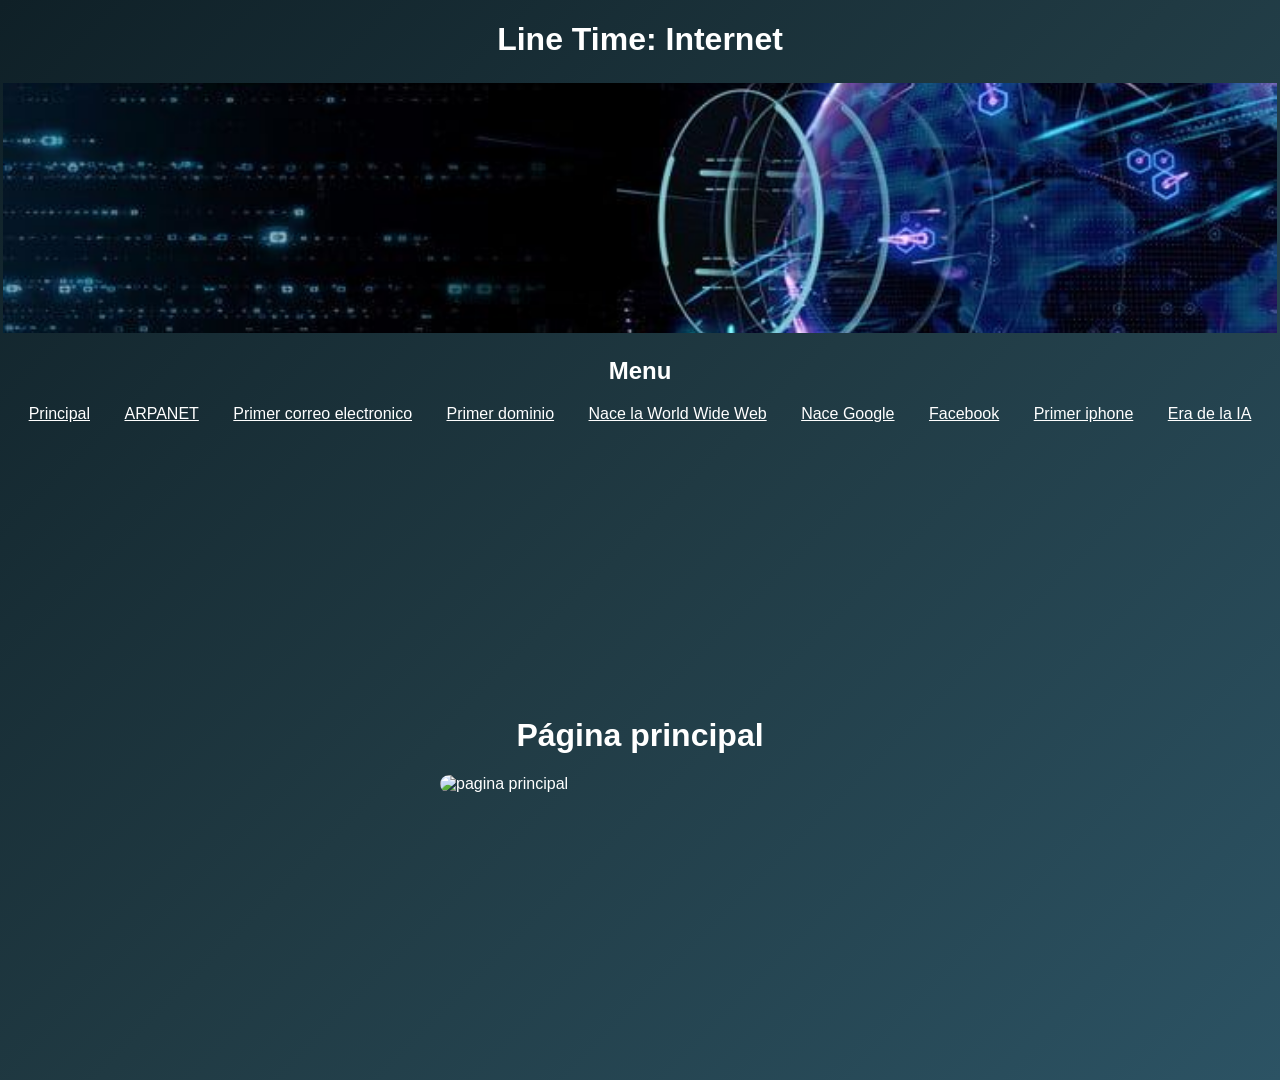
==== index.html @ 2a2fd94c "cambio3" ====
<!DOCTYPE html>
<html lang="en">
    <head>
        <meta charset="UTF-8">
        <meta name="viewport" content="width=device-width, initial-scale=1.0">
        <title>Line Time</title>
        <link rel="stylesheet" href="css/index.css">
    </head>
    <body>
        <h1>Line Time: Internet</h1>
        <table>

            <tr>
                <td colspan="3">
                    <img src="../img/banner.jpg" class="banner" alt="BANNER">
                </td>
            </tr>
            <tr>
                    <td colspan="6" class="menu">

                    <h2> Menu</h2>
                    <a href="index.html">Principal</a>
                    <a href="html/evento1.html">ARPANET</a>
                    <a href="html/evento2.html">Primer correo electronico</a>
                    <a href="html/evento3.html">Primer dominio</a>
                    <a href="html/evento4.html">Nace la World Wide Web</a>
                    <a href="html/evento5.html">Nace Google</a>
                    <a href="html/evento6.html">Facebook</a>
                    <a href="html/evento7.html">Primer iphone</a>
                    <a href="html/evento8.html">Era de la IA</a>
                </td>
            </tr>
            <tr>
                <td class ="left"> 
                    <video autoplay muted loop playsinline class="ad">
                        <source src="../anuncios/anuncio.mp4" type="video/mp4">
                    </video>                </td>
                <td>
                    <h1>Página principal </h1>
                    <img src="../img/principal.jpg" alt="pagina principal" class="img-evento">
                </td>
                <td class="right">
                    <video autoplay muted loop playsinline class="ad">
                        <source src="../anuncios/anuncio.mp4" type="video/mp4">
                    </video>
                </td>
            </tr>

</html>
---- css/index.css ----
@import url('https://fonts.googleapis.com/css2?family=Roboto+Condensed:ital,wght@0,100..900;1,100..900&display=swap');

.banner{
    width: 100%;
    height: 250px;
    object-fit: cover;   /* esto evita que se vea estirado */
    display: block;
}

body {
    font-family: 'Roboto Condensed', sans-serif;
    margin: 0;
    font-family: 'Poppins', sans-serif;
    background: linear-gradient(135deg, #0f2027, #203a43, #2c5364);
    color: white;
}


.ad{
    width: 400px;
    height: 650px;
    display: block;
    margin: 0 auto; /* centra el video */
}

.left-column {
    width: 70%;
    float: left;
}   

.right-column {
    width: 30%;
    float: right;
}

.menu {
    text-align: center;
}
.menu a {
    display: inline-block;   
    margin: 0 15px;  
    color: white;       
}

.menu a:hover {
    color: #00e0ff;
}

.img-evento{
    width: 400px;        
    height: auto;
    display: block;
    margin: 0 auto 15px auto; 
    border-radius: 20px; 
    
}

h1 {
    text-align: center;
}

table {
    width: 100%;
}

.ad {
    width: 400px;
    height: 650px;
}
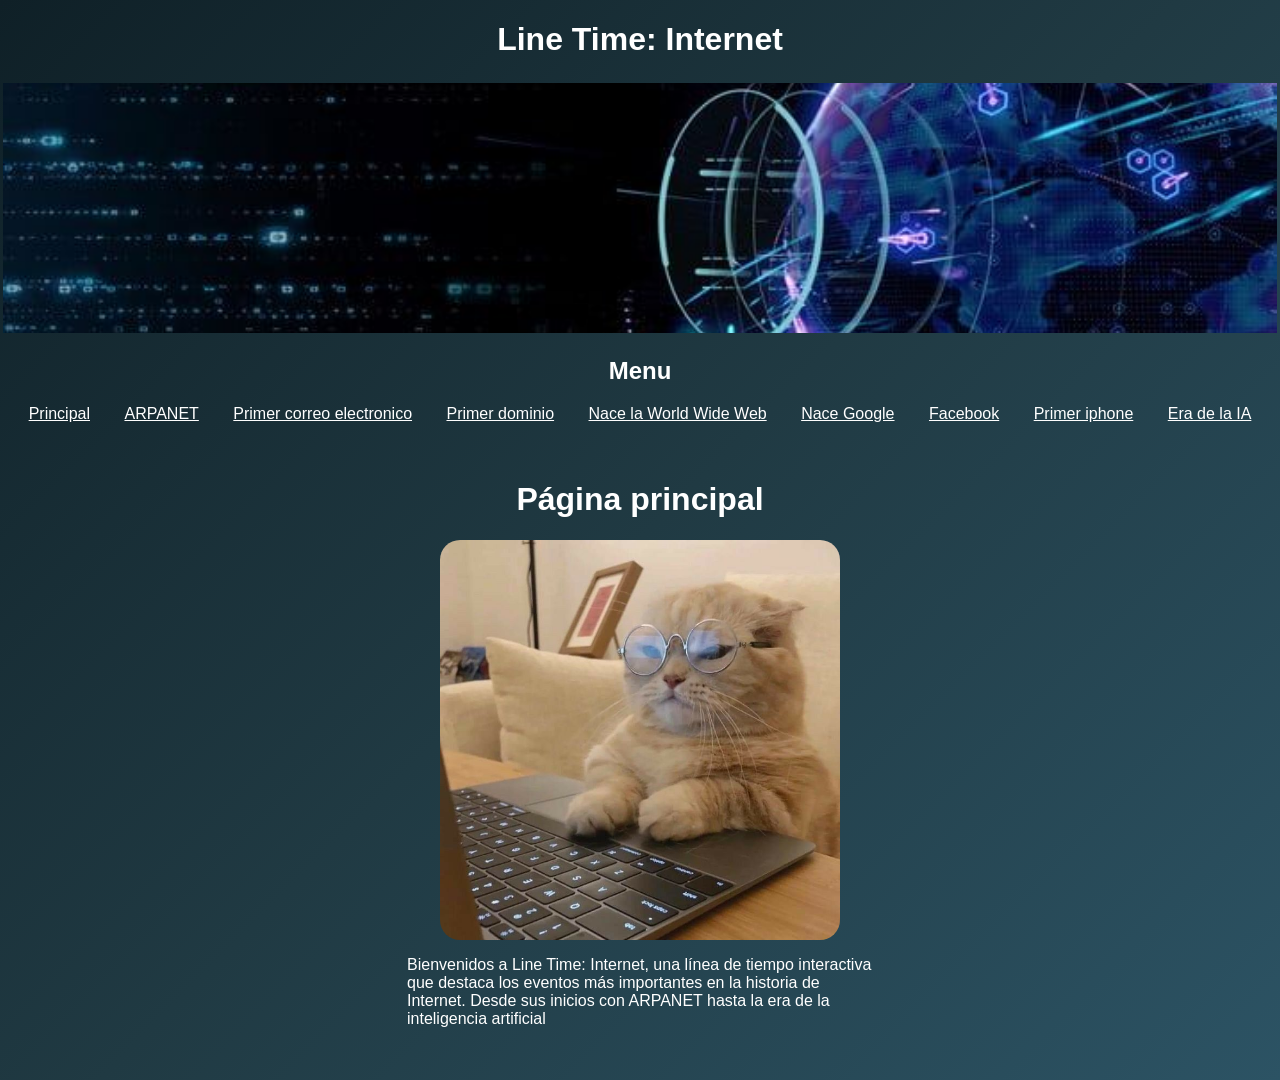
==== commit 6ac38789: "final" ====
--- a/index.html
+++ b/index.html
@@ -12,7 +12,7 @@
 
             <tr>
                 <td colspan="3">
-                    <img src="../img/banner.jpg" class="banner" alt="BANNER">
+                    <img src="img/banner.jpg" class="banner" alt="BANNER">
                 </td>
             </tr>
             <tr>
@@ -33,15 +33,16 @@
             <tr>
                 <td class ="left"> 
                     <video autoplay muted loop playsinline class="ad">
-                        <source src="../anuncios/anuncio.mp4" type="video/mp4">
+                        <source src="anuncios/anuncio.mp4" type="video/mp4">
                     </video>                </td>
                 <td>
                     <h1>Página principal </h1>
-                    <img src="../img/principal.jpg" alt="pagina principal" class="img-evento">
+                    <img src="img/Principal.jpg" alt="pagina principal" class="img-evento">
+                    <p>Bienvenidos a Line Time: Internet, una línea de tiempo interactiva que destaca los eventos más importantes en la historia de Internet. Desde sus inicios con ARPANET hasta la era de la inteligencia artificial</p>
                 </td>
                 <td class="right">
                     <video autoplay muted loop playsinline class="ad">
-                        <source src="../anuncios/anuncio.mp4" type="video/mp4">
+                        <source src="anuncios/anuncio.mp4" type="video/mp4">
                     </video>
                 </td>
             </tr>
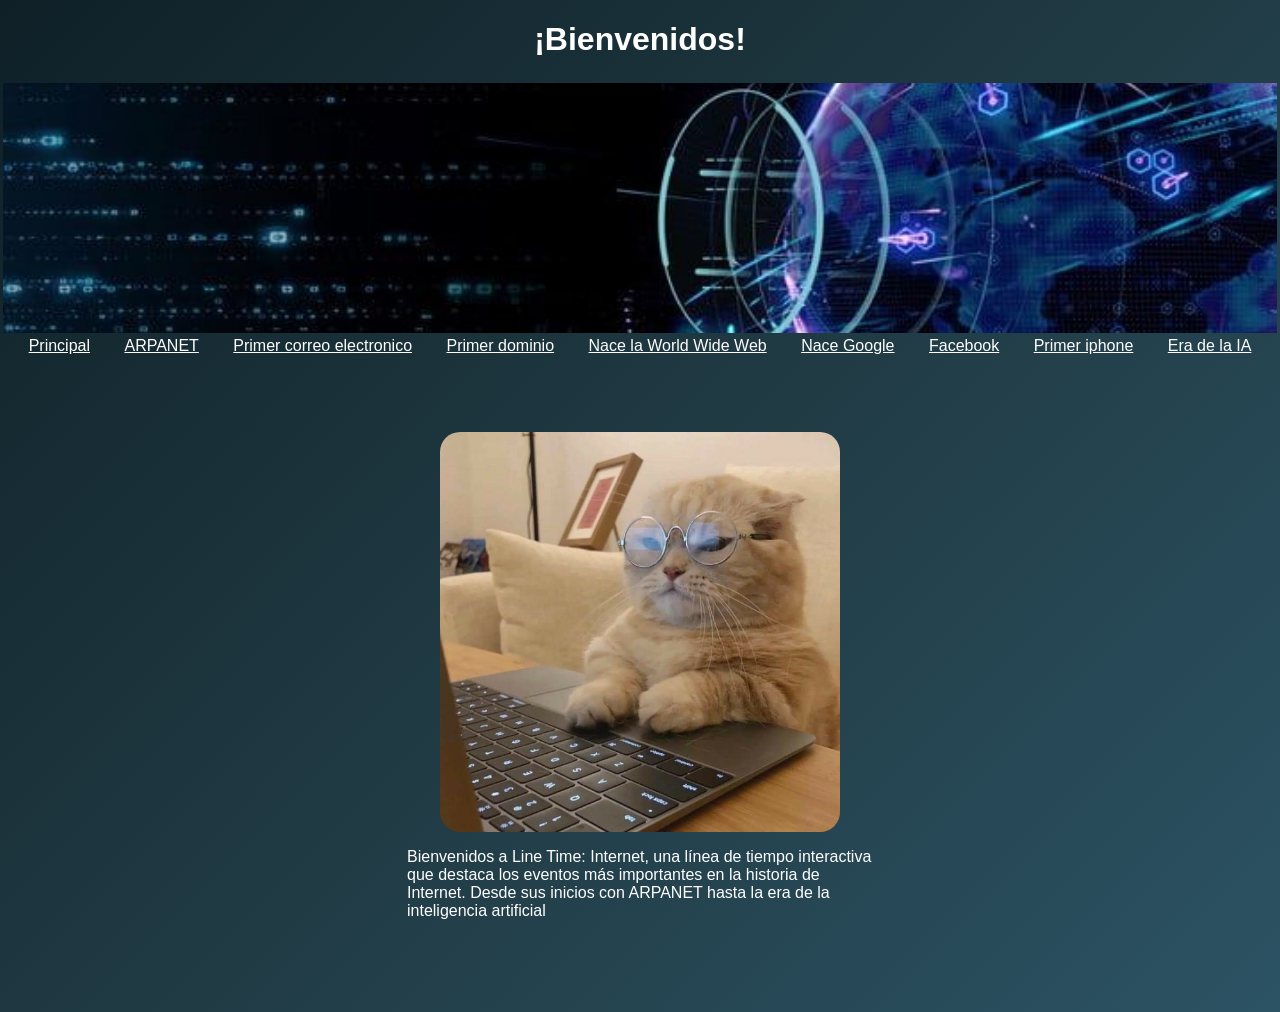
==== commit cb3679c4: "documentación" ====
--- a/index.html
+++ b/index.html
@@ -1,50 +1,90 @@
-<!DOCTYPE html>
-<html lang="en">
-    <head>
-        <meta charset="UTF-8">
-        <meta name="viewport" content="width=device-width, initial-scale=1.0">
-        <title>Line Time</title>
-        <link rel="stylesheet" href="css/index.css">
-    </head>
-    <body>
-        <h1>Line Time: Internet</h1>
-        <table>
+<!DOCTYPE html> <!-- Indica que el documento usa HTML5 -->
+<html lang="en"> <!-- Inicio del documento HTML, idioma inglés -->
 
-            <tr>
-                <td colspan="3">
-                    <img src="img/banner.jpg" class="banner" alt="BANNER">
-                </td>
-            </tr>
-            <tr>
-                    <td colspan="6" class="menu">
+<head>
+    <meta charset="UTF-8"> <!-- Permite usar caracteres especiales como tildes -->
+    <meta name="viewport" content="width=device-width, initial-scale=1.0"> 
+    <!-- Hace que la página sea adaptable a dispositivos móviles -->
 
-                    <h2> Menu</h2>
-                    <a href="index.html">Principal</a>
-                    <a href="html/evento1.html">ARPANET</a>
-                    <a href="html/evento2.html">Primer correo electronico</a>
-                    <a href="html/evento3.html">Primer dominio</a>
-                    <a href="html/evento4.html">Nace la World Wide Web</a>
-                    <a href="html/evento5.html">Nace Google</a>
-                    <a href="html/evento6.html">Facebook</a>
-                    <a href="html/evento7.html">Primer iphone</a>
-                    <a href="html/evento8.html">Era de la IA</a>
-                </td>
-            </tr>
-            <tr>
-                <td class ="left"> 
-                    <video autoplay muted loop playsinline class="ad">
-                        <source src="anuncios/anuncio.mp4" type="video/mp4">
-                    </video>                </td>
-                <td>
-                    <h1>Página principal </h1>
-                    <img src="img/Principal.jpg" alt="pagina principal" class="img-evento">
-                    <p>Bienvenidos a Line Time: Internet, una línea de tiempo interactiva que destaca los eventos más importantes en la historia de Internet. Desde sus inicios con ARPANET hasta la era de la inteligencia artificial</p>
-                </td>
-                <td class="right">
-                    <video autoplay muted loop playsinline class="ad">
-                        <source src="anuncios/anuncio.mp4" type="video/mp4">
-                    </video>
-                </td>
-            </tr>
+    <title>Time Line</title> <!-- Título que aparece en la pestaña del navegador -->
 
-</html>+    <link rel="stylesheet" href="css/index.css">
+    <!-- Conecta el archivo CSS externo para aplicar estilos -->
+</head>
+
+<body>
+
+    <!-- Título principal de bienvenida -->
+    <h1>¡Bienvenidos!</h1>
+
+    <!-- Tabla principal que organiza todo el contenido -->
+    <table>
+
+        <!-- FILA 1: BANNER -->
+        <tr>
+            <td colspan="3">
+                <!-- Imagen tipo banner que ocupa 3 columnas -->
+                <img src="img/banner.jpg" class="banner" alt="BANNER">
+            </td>
+        </tr>
+
+        <!-- FILA 2: MENÚ DE NAVEGACIÓN -->
+        <tr>
+            <td colspan="6" class="menu">
+
+                <!-- Enlaces a las diferentes páginas del proyecto -->
+                <a href="index.html">Principal</a>
+                <a href="html/evento1.html">ARPANET</a>
+                <a href="html/evento2.html">Primer correo electronico</a>
+                <a href="html/evento3.html">Primer dominio</a>
+                <a href="html/evento4.html">Nace la World Wide Web</a>
+                <a href="html/evento5.html">Nace Google</a>
+                <a href="html/evento6.html">Facebook</a>
+                <a href="html/evento7.html">Primer iphone</a>
+                <a href="html/evento8.html">Era de la IA</a>
+
+            </td>
+        </tr>
+
+        <!-- FILA 3: CONTENIDO PRINCIPAL -->
+        <tr>
+
+            <!-- COLUMNA IZQUIERDA: VIDEO PUBLICITARIO -->
+            <td class="left"> 
+                <video autoplay muted loop playsinline class="ad">
+                    <!-- Video que se reproduce automáticamente, sin sonido y en bucle -->
+                    <source src="anuncios/anuncio.mp4" type="video/mp4">
+                </video>
+            </td>
+
+            <!-- COLUMNA CENTRAL: INFORMACIÓN PRINCIPAL -->
+            <td>
+
+
+                <!-- Imagen representativa de la página principal -->
+                <img src="img/Principal.jpg" alt="pagina principal" class="img-evento">
+
+                <!-- Descripción del proyecto -->
+                <p>
+                    Bienvenidos a Line Time: Internet, una línea de tiempo interactiva 
+                    que destaca los eventos más importantes en la historia de Internet. 
+                    Desde sus inicios con ARPANET hasta la era de la inteligencia artificial
+                </p>
+
+            </td>
+
+            <!-- COLUMNA DERECHA: VIDEO PUBLICITARIO -->
+            <td class="right">
+                <video autoplay muted loop playsinline class="ad">
+                    <!-- Segundo video publicitario -->
+                    <source src="anuncios/anuncio.mp4" type="video/mp4">
+                </video>
+            </td>
+
+        </tr>
+
+    </table>
+
+</body> <!-- Fin del contenido visible -->
+
+</html> <!-- Fin del documento HTML -->
--- a/css/index.css
+++ b/css/index.css
@@ -3,7 +3,7 @@
 .banner{
     width: 100%;
     height: 250px;
-    object-fit: cover;   /* esto evita que se vea estirado */
+    object-fit: cover;  
     display: block;
 }
 
@@ -11,12 +11,14 @@
     font-family: 'Roboto Condensed', sans-serif;
     margin: 0;
     font-family: 'Poppins', sans-serif;
+    /* Gradiente de fondo azul oscuro que se aplica a toda la página */
     background: linear-gradient(135deg, #0f2027, #203a43, #2c5364);
     color: white;
 }
 
 
 .ad{
+    /* Estilos para los videos publicitarios: ancho de 400px y alto de 650px centrados */
     width: 400px;
     height: 650px;
     display: block;
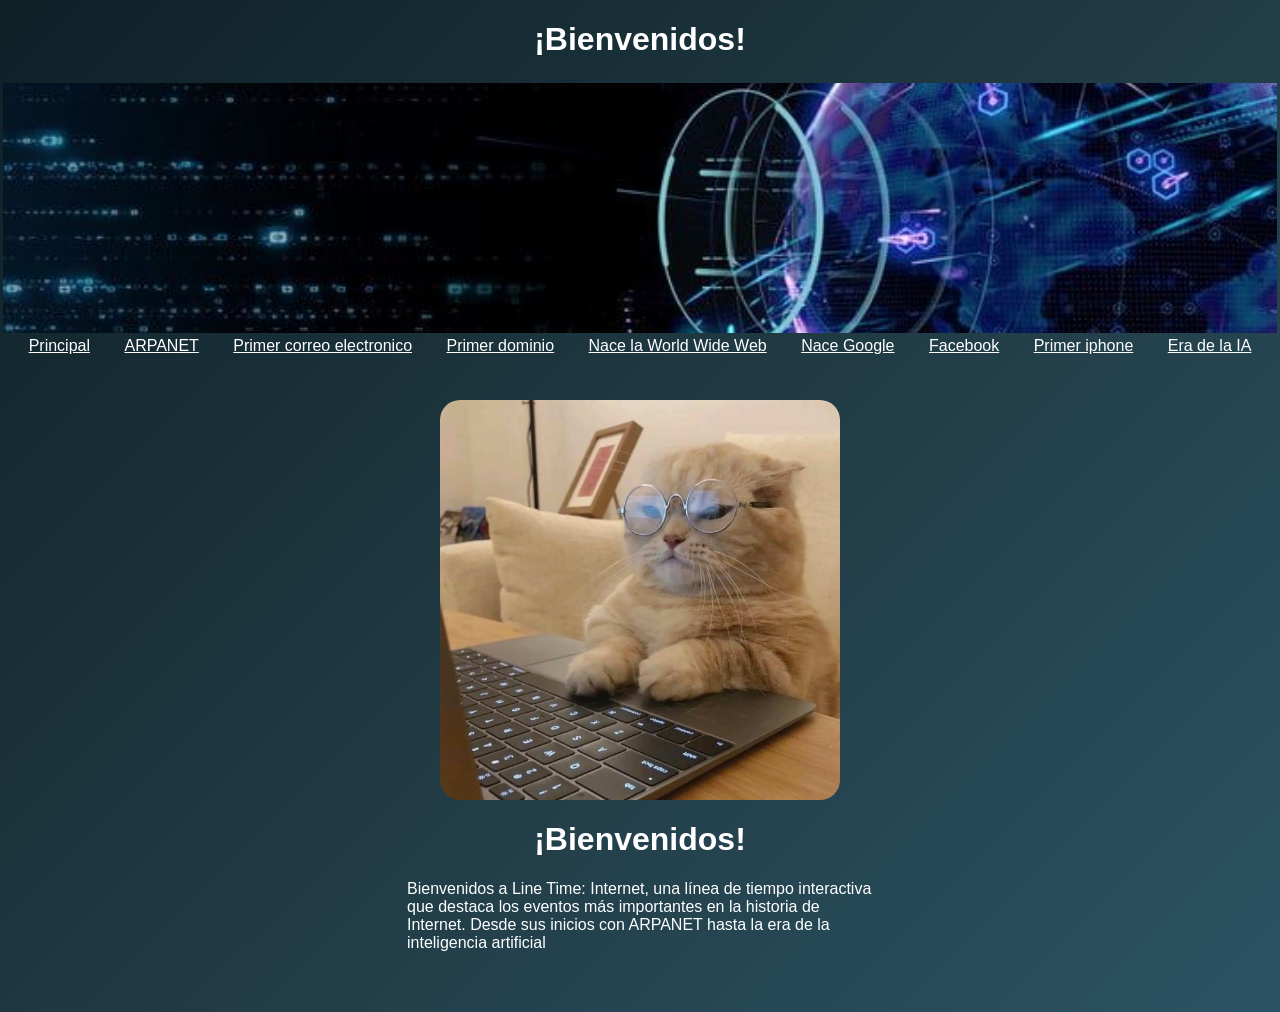
==== commit 4d45f16e: "fin :)" ====
--- a/index.html
+++ b/index.html
@@ -56,13 +56,12 @@
                     <source src="anuncios/anuncio.mp4" type="video/mp4">
                 </video>
             </td>
-
-            <!-- COLUMNA CENTRAL: INFORMACIÓN PRINCIPAL -->
             <td>
 
 
                 <!-- Imagen representativa de la página principal -->
                 <img src="img/Principal.jpg" alt="pagina principal" class="img-evento">
+                <h1>¡Bienvenidos!</h1>
 
                 <!-- Descripción del proyecto -->
                 <p>
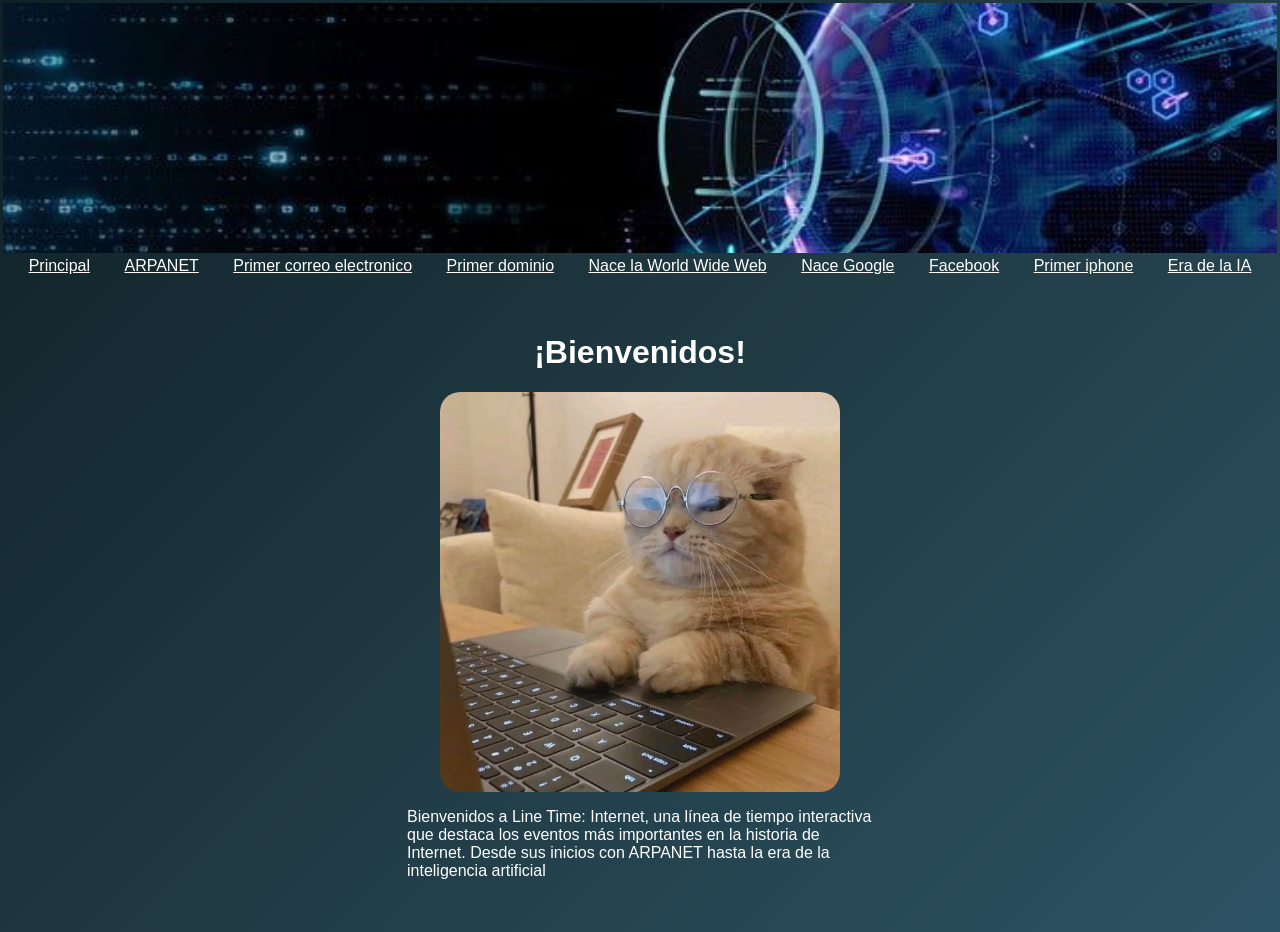
==== commit be208c41: "fin" ====
--- a/index.html
+++ b/index.html
@@ -14,8 +14,6 @@
 
 <body>
 
-    <!-- Título principal de bienvenida -->
-    <h1>¡Bienvenidos!</h1>
 
     <!-- Tabla principal que organiza todo el contenido -->
     <table>
@@ -57,11 +55,11 @@
                 </video>
             </td>
             <td>
-
+                <h1>¡Bienvenidos!</h1>
 
                 <!-- Imagen representativa de la página principal -->
+
                 <img src="img/Principal.jpg" alt="pagina principal" class="img-evento">
-                <h1>¡Bienvenidos!</h1>
 
                 <!-- Descripción del proyecto -->
                 <p>
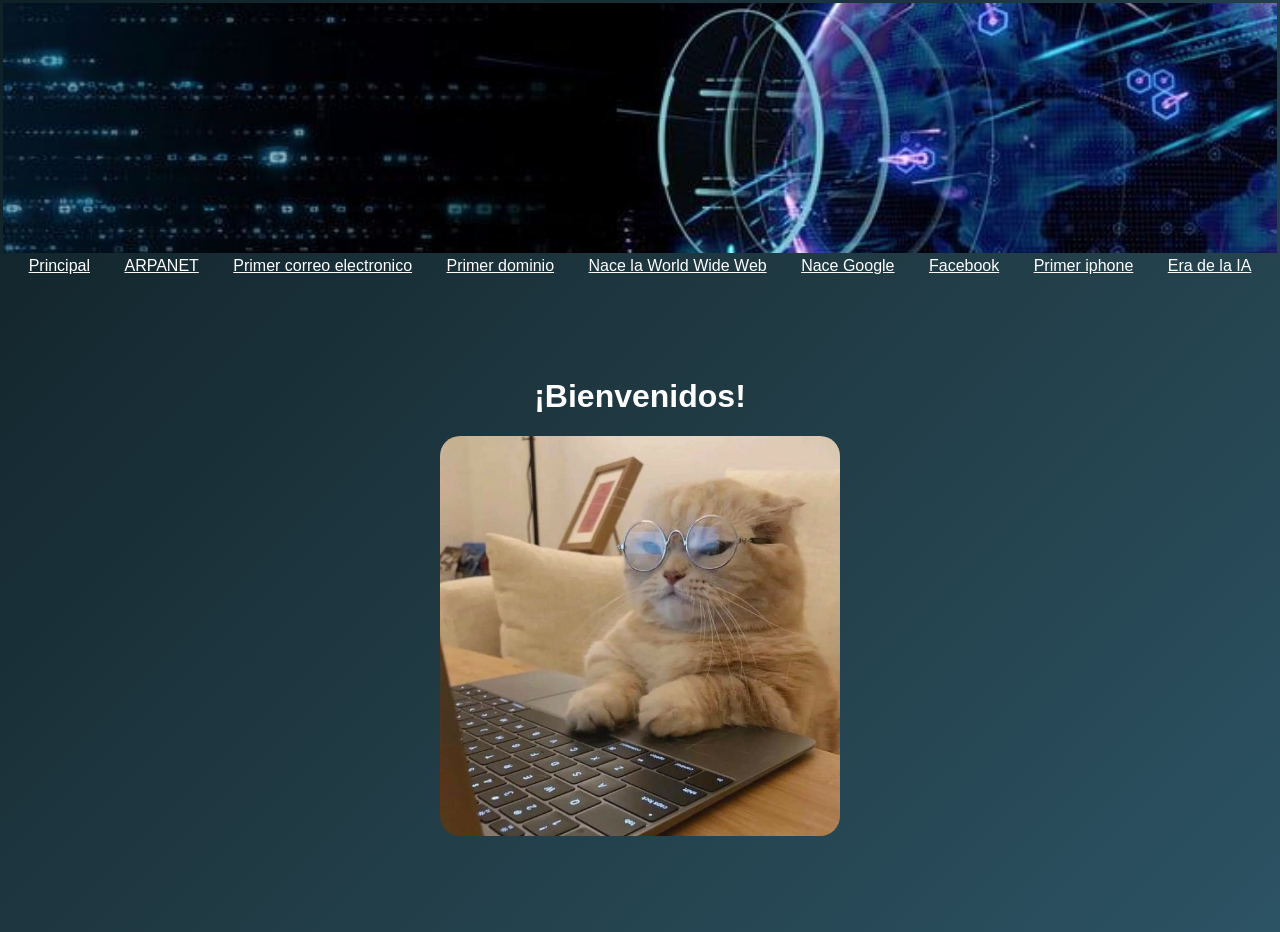
==== commit e027b0f5: "comentarios y cambios" ====
--- a/index.html
+++ b/index.html
@@ -61,13 +61,6 @@
 
                 <img src="img/Principal.jpg" alt="pagina principal" class="img-evento">
 
-                <!-- Descripción del proyecto -->
-                <p>
-                    Bienvenidos a Line Time: Internet, una línea de tiempo interactiva 
-                    que destaca los eventos más importantes en la historia de Internet. 
-                    Desde sus inicios con ARPANET hasta la era de la inteligencia artificial
-                </p>
-
             </td>
 
             <!-- COLUMNA DERECHA: VIDEO PUBLICITARIO -->
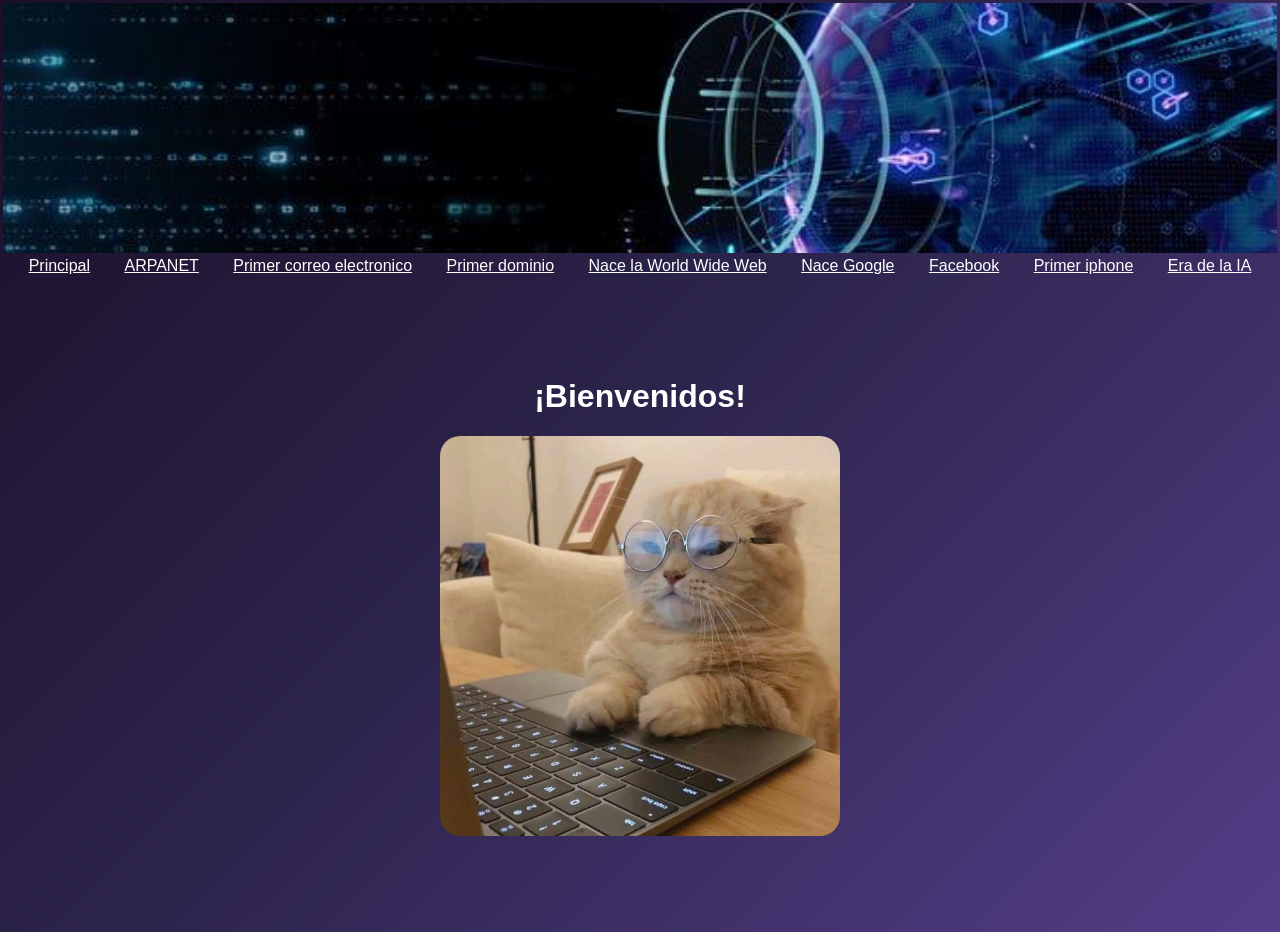
==== commit 4197bca9: "cambios css" ====
--- a/index.html
+++ b/index.html
@@ -8,11 +8,81 @@
 
     <title>Time Line</title> <!-- Título que aparece en la pestaña del navegador -->
 
-    <link rel="stylesheet" href="css/index.css">
-    <!-- Conecta el archivo CSS externo para aplicar estilos -->
 </head>
 
 <body>
+<style>
+
+    .banner{
+        width: 100%;
+        height: 250px;
+        object-fit: cover;
+        display: block;
+    }
+
+    body {
+        font-family: 'Roboto Condensed', sans-serif;
+        margin: 0;
+        font-family: 'Poppins', sans-serif;
+        /* Gradiente de fondo azul oscuro que se aplica a toda la página */
+        background: linear-gradient(135deg, #1a0f27, #2e254e, #533e88);
+        color: white;
+    }
+
+
+    .ad{
+        /* Estilos para los videos publicitarios: ancho de 400px y alto de 650px centrados */
+        width: 400px;
+        height: 650px;
+        display: block;
+        margin: 0 auto; /* centra el video */
+    }
+
+    .left-column {
+        width: 70%;
+        float: left;
+    }
+
+    .right-column {
+        width: 30%;
+        float: right;
+    }
+
+    .menu {
+        text-align: center;
+    }
+    .menu a {
+        display: inline-block;
+        margin: 0 15px;
+        color: white;
+    }
+
+    .menu a:hover {
+        color: #00e0ff;
+    }
+
+    .img-evento{
+        width: 400px;
+        height: auto;
+        display: block;
+        margin: 0 auto 15px auto;
+        border-radius: 20px;
+
+    }
+
+    h1 {
+        text-align: center;
+    }
+
+    table {
+        width: 100%;
+    }
+
+    .ad {
+        width: 400px;
+        height: 650px;
+    }
+</style>
 
 
     <!-- Tabla principal que organiza todo el contenido -->
